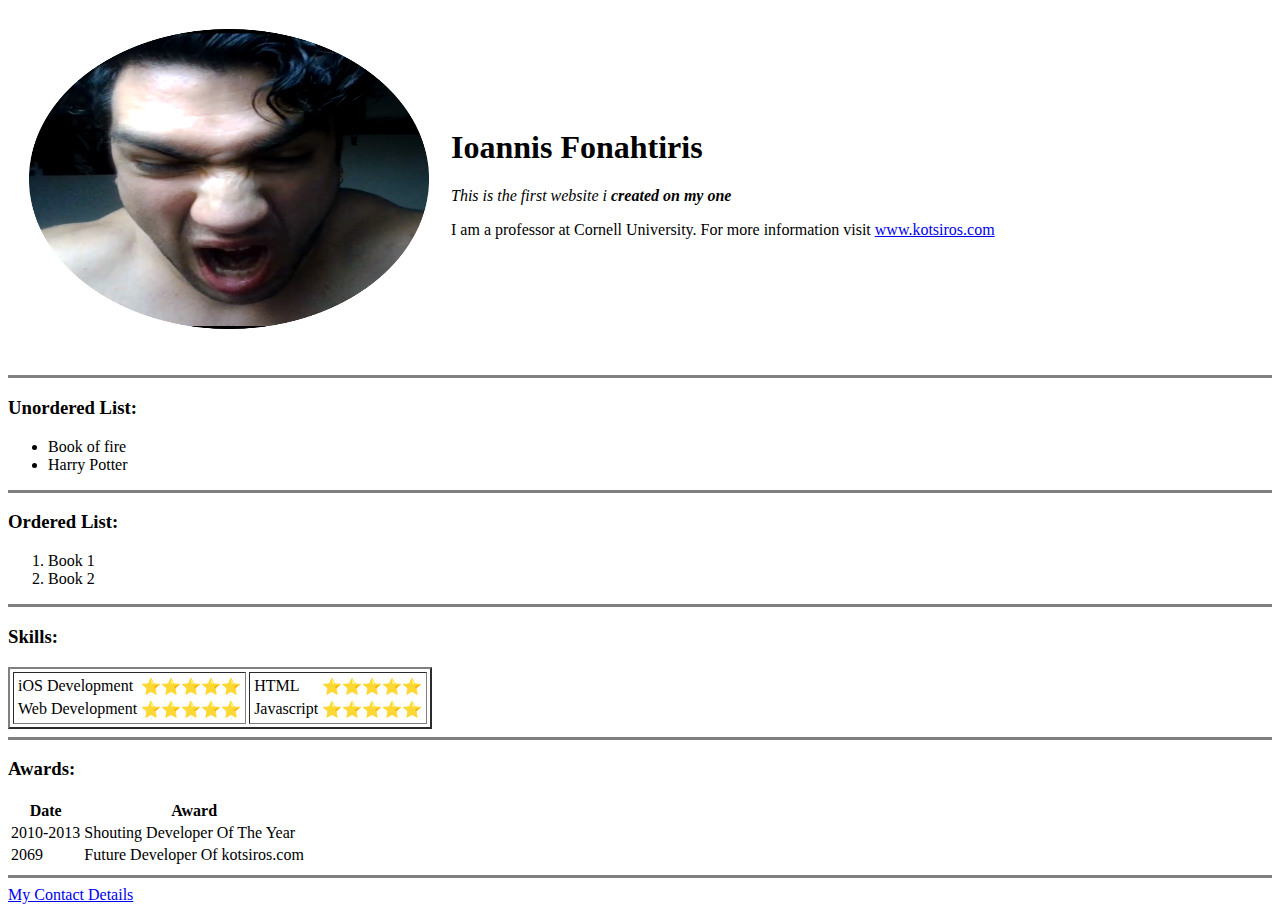
==== index.html @ 1aa4a218 "Add initial CV files" ====
<!DOCTYPE html>
<html lang="en">

    <head>
        <meta charset="UTF-8">
        <meta name="viewport" content="width=device-width, initial-scale=1.0">
        <title>Karlos and Theodoros Website</title>
    </head>

    <body>
        

        <table cellspacing="20">
            <tr>
                <td><img src="images/image.png" alt="ioannis fonahtiris" width="400" height="300"></td>
                <td>
                    <h1>Ioannis Fonahtiris</h1>
                    <p><em>This is the first website i <strong>created on my one</strong></em></p>
                    <p>I am a professor at Cornell University. For more information visit <a href="http://kotsiros.com/">www.kotsiros.com</a></p>
                </td>
            </tr>
        </table>

        

        <h4></h4>

        <hr size="3" noshade>
        <h3>Unordered List:</h2>
        
        <ul>
            <li>Book of fire</li>
            <li>Harry Potter</li>          
        </ul>

        <hr size="3" noshade>
        <h3>Ordered List:</h3>

        <ol>
            <li>Book 1</li>
            <li>Book 2</li>
        </ol>

        <hr size="3" noshade>
        <h3>Skills:</h3>
        
        <table cellspacing="3" border="2%">

            <tr>
                <td>
                    <table>
                        <thead>
                            
                        </thead>
                        
                        <tbody>
                            <tr>
                                <td>iOS Development</td>
                                <td>⭐⭐⭐⭐⭐</td>
                            </tr>
                            <tr>
                                <td> Web Development</td>
                                <td>⭐⭐⭐⭐⭐</td>
                            </tr>
                        </tbody>
                    </table> 
                </td>

                <td>
                    <table>
                        <thead>
                            
                        </thead>
                        
                        <tbody>
                            <tr>
                                <td>HTML</td>
                                <td>⭐⭐⭐⭐⭐</td>
                            </tr>
                            <tr>
                                <td>Javascript</td>
                                <td>⭐⭐⭐⭐⭐</td>
                            </tr>
                        </tbody>
                    </table> 
                </td>
            </tr>    
                
        </table>

        <hr size="3" noshade>
        <h3>Awards:</h3>

        <table>

            <thead>
                <tr>
                    <th>Date</th>
                    <th>Award </th>
                </tr>
            </thead>

            <tbody>
                <tr>
                    <td>2010-2013</td>
                    <td>Shouting Developer Of The Year</td>
                </tr>
    
                <tr>
                    <td>2069</td>
                    <td>Future Developer Of kotsiros.com</td>
                </tr>
            </tbody>
            
            
        </table>

        <hr size="3" noshade>

        <a href="contact.html">My Contact Details</a>
    </body>

</html>
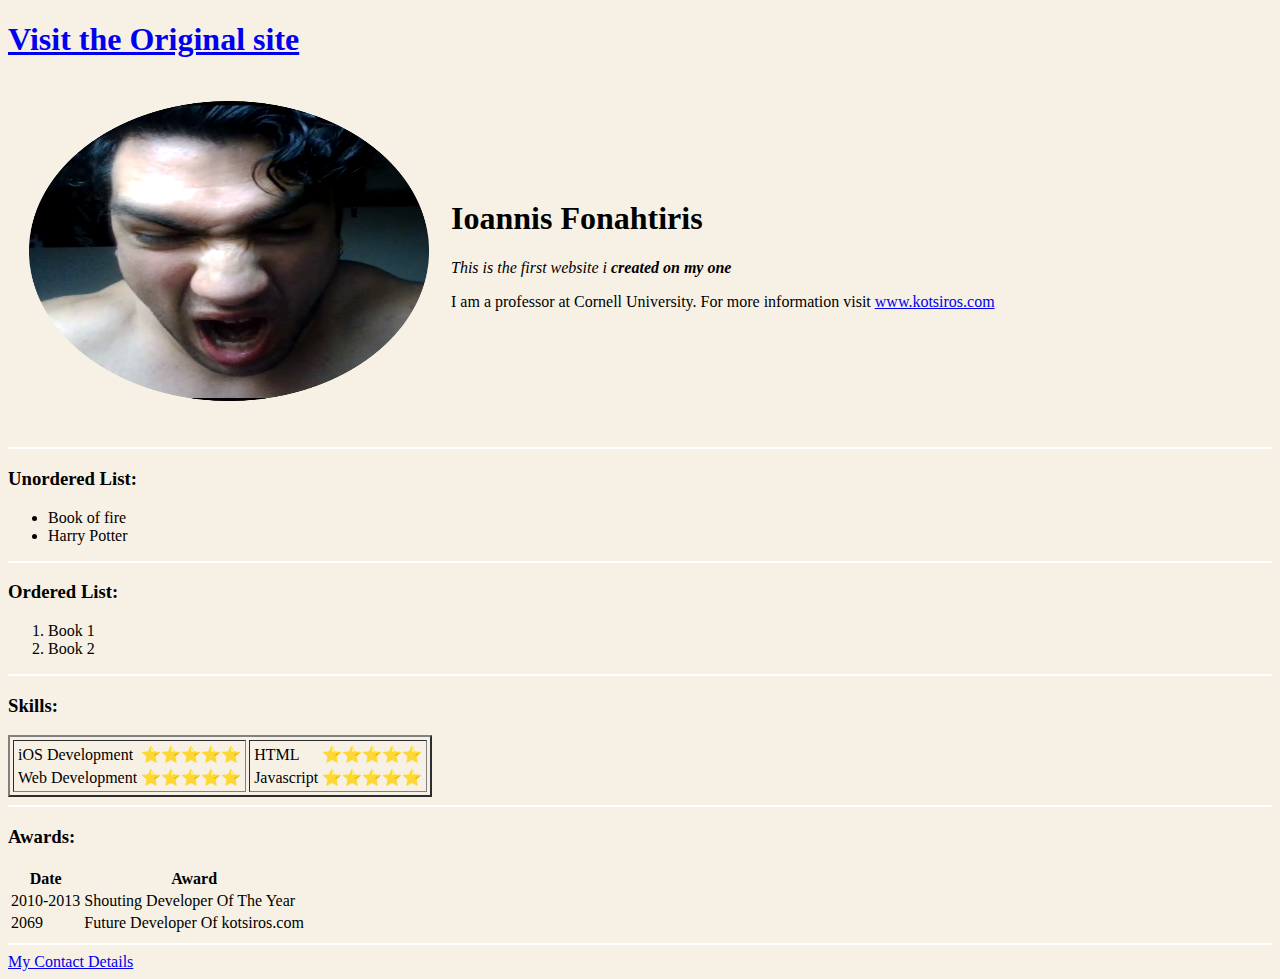
==== commit 41192a96: "From static to dynamic" ====
--- a/index.html
+++ b/index.html
@@ -6,10 +6,21 @@
         <meta charset="UTF-8">
         <meta name="viewport" content="width=device-width, initial-scale=1.0">
         <title>Karlos and Theodoros Website</title>
+        <style>
+            body {
+                background-color: #F7F1E5;
+            }
+
+            hr {
+                background-color: white;
+                border-style: none;
+                height: 2px;
+            }
+        </style>
     </head>
 
     <body>
-        
+        <h1><a href="rivalle/LearnJS/index.php">Visit the Original site</a></h1>
 
         <table cellspacing="20">
             <tr>
@@ -119,6 +130,8 @@
         <hr size="3" noshade>
 
         <a href="contact.html">My Contact Details</a>
+
+        
     </body>
 
 </html>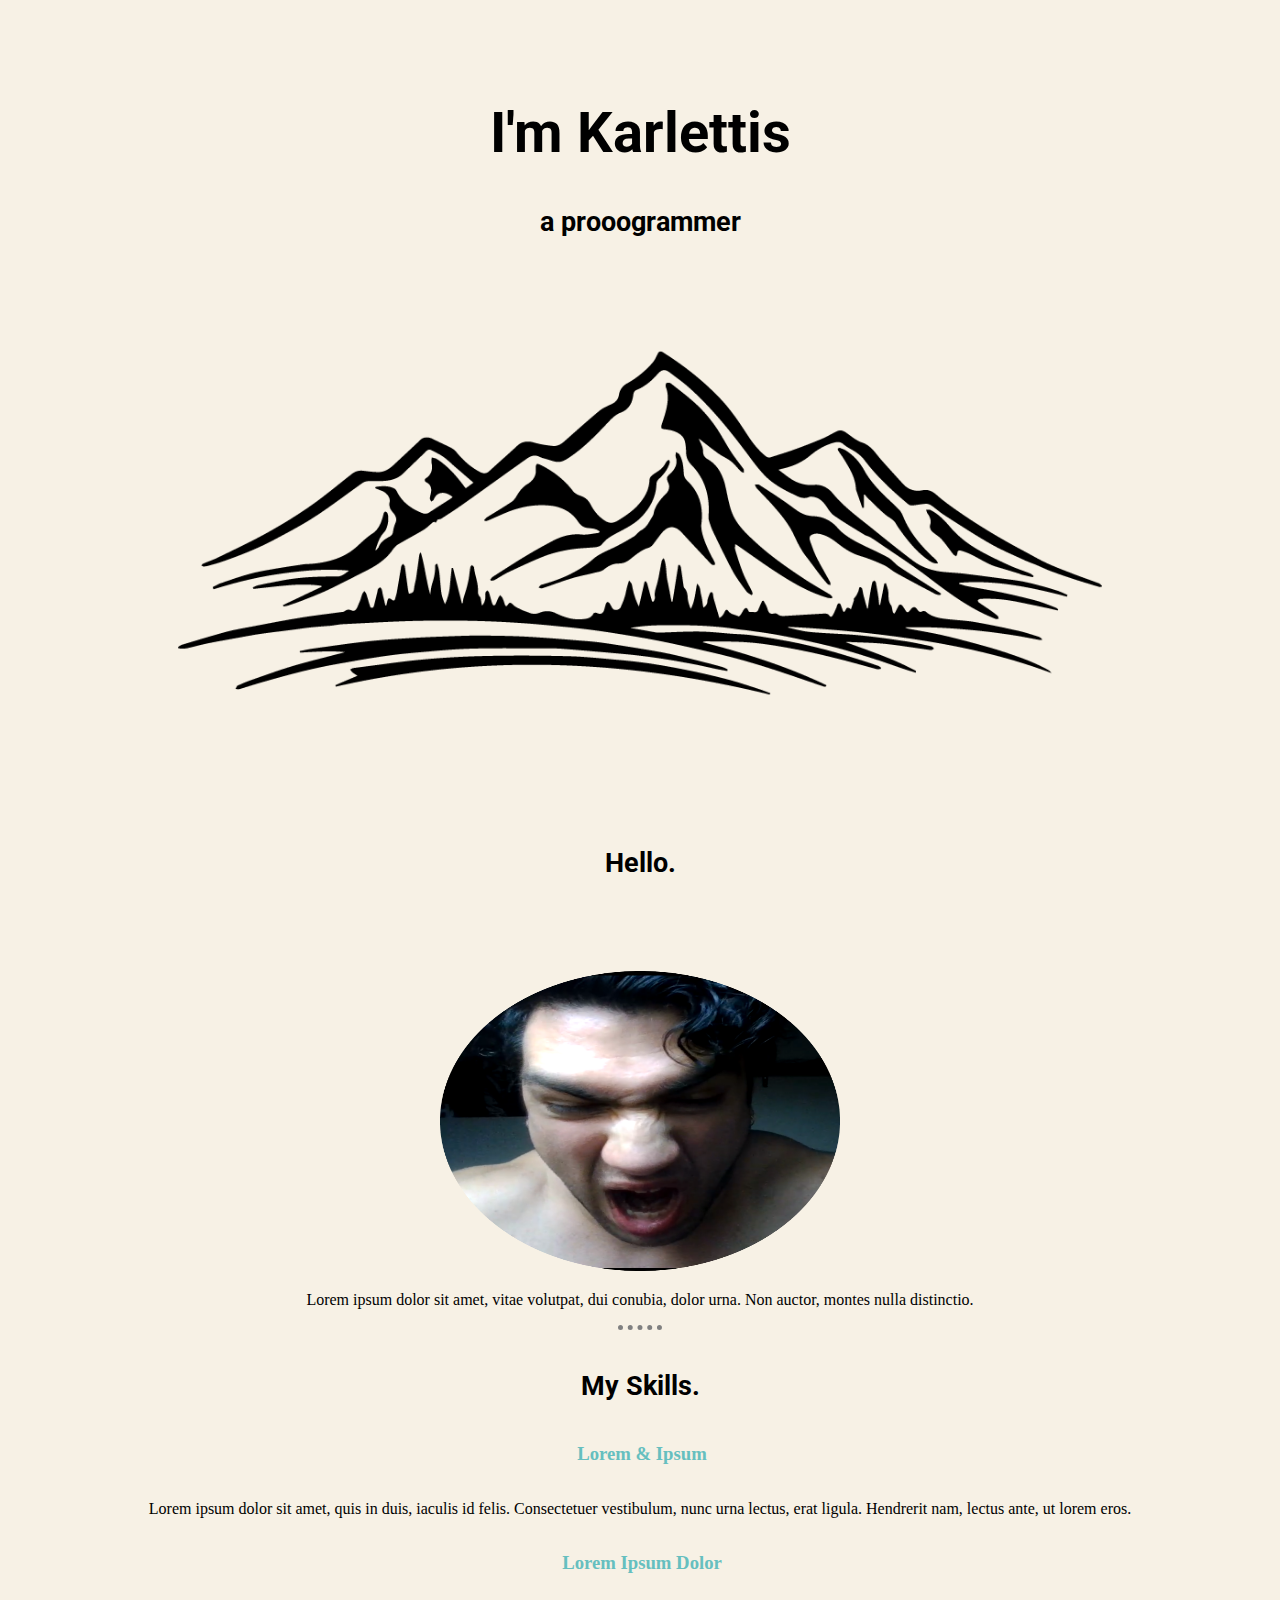
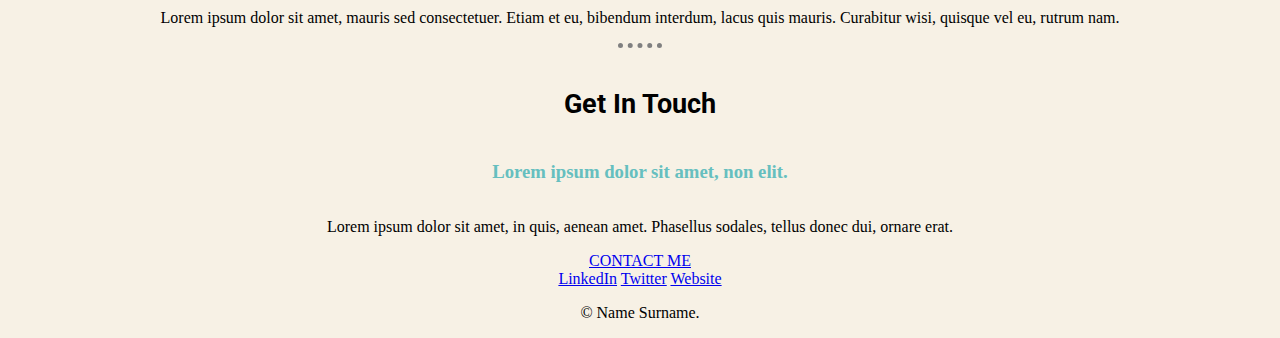
==== commit 1b4379ea: "Add files via upload" ====
--- a/index.html
+++ b/index.html
@@ -1,137 +1,75 @@
-
 <!DOCTYPE html>
 <html lang="en">
 
-    <head>
-        <meta charset="UTF-8">
-        <meta name="viewport" content="width=device-width, initial-scale=1.0">
-        <title>Karlos and Theodoros Website</title>
-        <style>
-            body {
-                background-color: #F7F1E5;
-            }
+<head>
+    <meta charset="UTF-8">
+    <meta name="viewport" content="width=device-width, initial-scale=1.0">
+    <title>Karlos and Theodoros Website</title>
+    <link rel="stylesheet" href="css/styles.css">
+    <link rel="icon" href="images/favicon.ico">
+    <link rel="preconnect" href="https://fonts.googleapis.com">
+    <link rel="preconnect" href="https://fonts.gstatic.com" crossorigin>
+    <link href="https://fonts.googleapis.com/css2?family=Roboto&display=swap" rel="stylesheet">
+</head>
 
-            hr {
-                background-color: white;
-                border-style: none;
-                height: 2px;
-            }
-        </style>
-    </head>
+<body>
+    <!-- <h1><a href="rivalle/LearnJS/index.php">Visit the Original site</a></h1> -->
 
-    <body>
-        <h1><a href="rivalle/LearnJS/index.php">Visit the Original site</a></h1>
+    <div class="top-container">
+        <h1>I'm Karlettis</h1>
+        <h2>a prooogrammer</h2>
+        <img src="images/—Pngtree—natural hills and mountains_4103445.png" class="img-mountain" alt="mountains">
+    </div>
 
-        <table cellspacing="20">
-            <tr>
-                <td><img src="images/image.png" alt="ioannis fonahtiris" width="400" height="300"></td>
-                <td>
-                    <h1>Ioannis Fonahtiris</h1>
-                    <p><em>This is the first website i <strong>created on my one</strong></em></p>
-                    <p>I am a professor at Cornell University. For more information visit <a href="http://kotsiros.com/">www.kotsiros.com</a></p>
-                </td>
-            </tr>
-        </table>
+    <div class="middle-container">
+        
+        <div class="profile">
+            <img src="" alt="">
+            <h2>Hello.</h2>
+            <img src="images/image.png" class="img-giannos" alt="ioannis fonahtiris" width="400" height="300">
+            <p>Lorem ipsum dolor sit amet, vitae volutpat, dui conubia, dolor urna. Non auctor, montes nulla distinctio.</p>
+        </div>
 
-        
+        <hr>
 
-        <h4></h4>
+        <div class="skills">
+                <h2>My Skills.</h2>
 
-        <hr size="3" noshade>
-        <h3>Unordered List:</h2>
-        
-        <ul>
-            <li>Book of fire</li>
-            <li>Harry Potter</li>          
-        </ul>
+                <div class="skill-row">
+                <img class="" src="" alt="">
+                <h3>Lorem & Ipsum</h3>
+                <p>Lorem ipsum dolor sit amet, quis in duis, iaculis id felis. Consectetuer vestibulum, nunc urna lectus, erat
+                    ligula. Hendrerit nam, lectus ante, ut lorem eros.</p>
+                </div>
 
-        <hr size="3" noshade>
-        <h3>Ordered List:</h3>
+                <div class="skill-row">
+                <img class="" src="" alt="">
+                <h3>Lorem Ipsum Dolor</h3>
+                <p>Lorem ipsum dolor sit amet, mauris sed consectetuer. Etiam et eu, bibendum interdum, lacus quis mauris.
+                    Curabitur wisi, quisque vel eu, rutrum nam.</p>
+                </div>
 
-        <ol>
-            <li>Book 1</li>
-            <li>Book 2</li>
-        </ol>
+        </div>
 
-        <hr size="3" noshade>
-        <h3>Skills:</h3>
-        
-        <table cellspacing="3" border="2%">
+        <hr>
 
-            <tr>
-                <td>
-                    <table>
-                        <thead>
-                            
-                        </thead>
-                        
-                        <tbody>
-                            <tr>
-                                <td>iOS Development</td>
-                                <td>⭐⭐⭐⭐⭐</td>
-                            </tr>
-                            <tr>
-                                <td> Web Development</td>
-                                <td>⭐⭐⭐⭐⭐</td>
-                            </tr>
-                        </tbody>
-                    </table> 
-                </td>
+        <div class="contact-me">
+                <h2>Get In Touch</h2>
+                <h3>Lorem ipsum dolor sit amet, non elit.</h3>
+                <p>Lorem ipsum dolor sit amet, in quis, aenean amet. Phasellus sodales, tellus donec dui, ornare erat.</p>
+                <a class="btn" href="mailto:name@email.com">CONTACT ME</a>
+        </div>
 
-                <td>
-                    <table>
-                        <thead>
-                            
-                        </thead>
-                        
-                        <tbody>
-                            <tr>
-                                <td>HTML</td>
-                                <td>⭐⭐⭐⭐⭐</td>
-                            </tr>
-                            <tr>
-                                <td>Javascript</td>
-                                <td>⭐⭐⭐⭐⭐</td>
-                            </tr>
-                        </tbody>
-                    </table> 
-                </td>
-            </tr>    
-                
-        </table>
+    </div>
 
-        <hr size="3" noshade>
-        <h3>Awards:</h3>
+    <div class="bottom-container">
+        <a class="footer-link" href="https://www.linkedin.com/">LinkedIn</a>
+        <a class="footer-link" href="https://twitter.com/">Twitter</a>
+        <a class="footer-link" href="https://www.appbrewery.co/">Website</a>
+        <p>© Name Surname.</p>
+    </div>
+    
 
-        <table>
-
-            <thead>
-                <tr>
-                    <th>Date</th>
-                    <th>Award </th>
-                </tr>
-            </thead>
-
-            <tbody>
-                <tr>
-                    <td>2010-2013</td>
-                    <td>Shouting Developer Of The Year</td>
-                </tr>
-    
-                <tr>
-                    <td>2069</td>
-                    <td>Future Developer Of kotsiros.com</td>
-                </tr>
-            </tbody>
-            
-            
-        </table>
-
-        <hr size="3" noshade>
-
-        <a href="contact.html">My Contact Details</a>
-
-        
-    </body>
+</body>
 
 </html>--- a/css/styles.css
+++ b/css/styles.css
@@ -0,0 +1,54 @@
+body {
+    background-color: #F7F1E5;
+    margin: 0;
+    text-align: center;
+}
+
+.top-container {
+    position: relative;
+}
+
+.middle-container {
+    
+}
+
+.bottom-container {
+    
+}
+
+hr {
+    width: 3.5%;
+    border-style: none;
+    border-top-style: dotted;
+    border-color: grey;
+    border-width: 5px;
+}
+
+.img-giannos{
+    margin-bottom: 0px;
+    margin-top: 69px;
+}
+
+.img-mountain{
+    width: 1100px;
+    height: 525px; 
+    object-fit: cover;
+}
+
+h1{
+    margin: 100px auto auto auto;
+    font-family: Roboto;
+    font-size: 3.5em;
+}
+
+h2{
+    margin-top: 40px;
+    font-family: Roboto;
+    font-size: 1.69em;
+}
+
+h3{
+    color: #66BFBF;
+    display: inline-block;
+}
+
